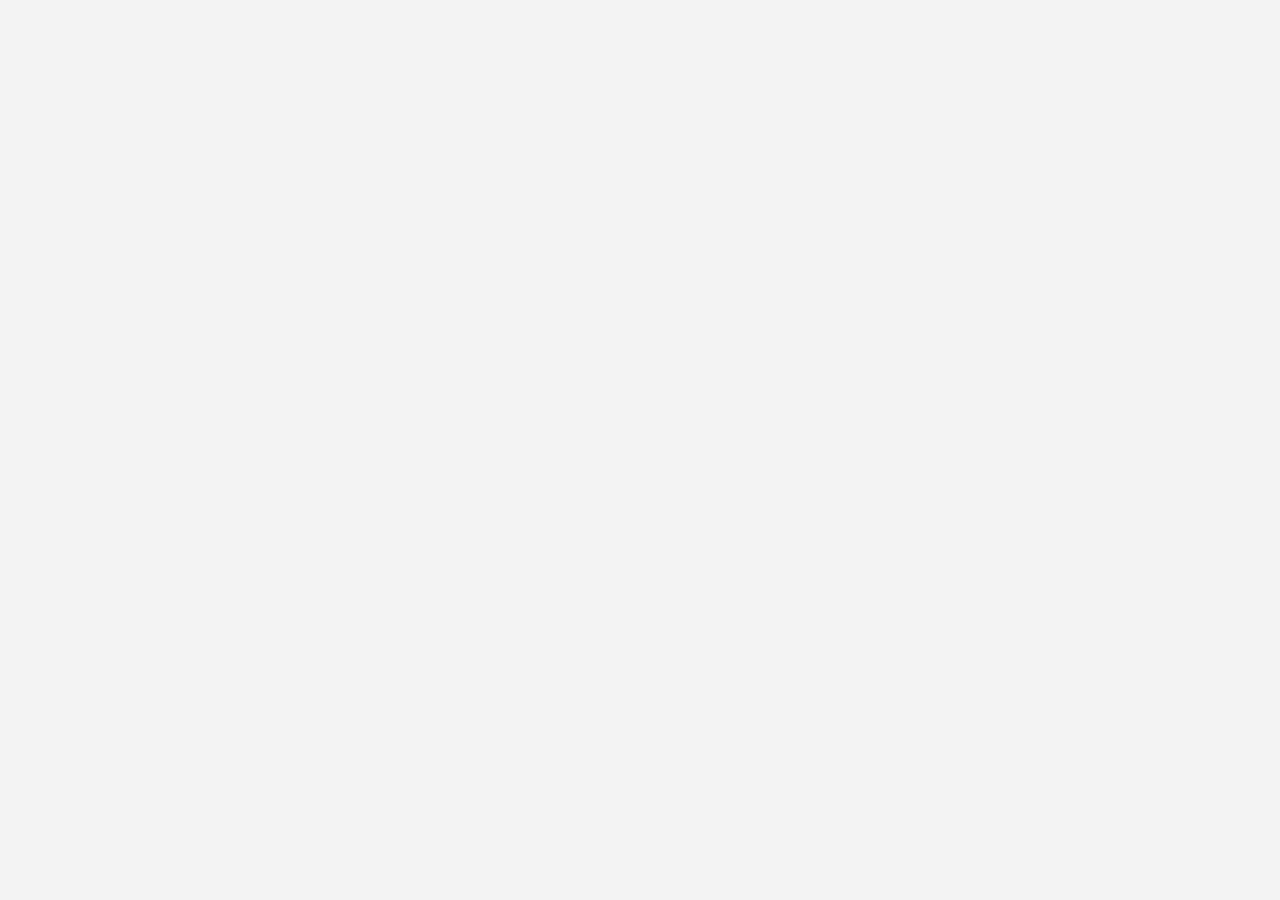
==== about.html @ a2e63a08 "Initial commit" ====
<!DOCTYPE html>
<html lang="en">
<head>
    <meta charset="UTF-8">
    <meta http-equiv="X-UA-Compatible" content="IE=edge">
    <meta name="viewport" content="width=device-width, initial-scale=1.0">
    <title>Air News | Project Based on Grids</title>

    <link rel="preconnect" href="https://fonts.googleapis.com">
    <link rel="preconnect" href="https://fonts.gstatic.com" crossorigin>
    <link href="https://fonts.googleapis.com/css2?family=Lato:wght@300;400&family=Staatliches&display=swap" rel="stylesheet">

    <link rel="stylesheet" href="https://cdnjs.cloudflare.com/ajax/libs/font-awesome/4.7.0/css/font-awesome.min.css" integrity="sha512-SfTiTlX6kk+qitfevl/7LibUOeJWlt9rbyDn92a1DqWOw9vWG2MFoays0sgObmWazO5BQPiFucnnEAjpAB+/Sw==" crossorigin="anonymous" referrerpolicy="no-referrer" />

    <link rel="stylesheet" href="css/style.css">
    <link rel="stylesheet" media="screen and (max-width: 768px)" href="css/responsive.css">
    <link rel="icon" href="images/icon.png">
</head>
<body>

</body>
</html>
---- css/style.css ----
:root {
    --primary-color: #038655;
    --secondary-color: #FAA916;
    --light-color: #F3F3F3;
    --dark-color: #333;
    --category-sports: #F99500;
    --category-ent: #A66BBE;
    --category-tech: #009CFF;
    --max-width: 1100px;
}

/**************************************************************************************************
**************************** BASE STYLES **********************************************************
**************************************************************************************************/
* {
    margin: 0;
    padding: 0;
    box-sizing: border-box;
}

body {
    background: var(--light-color);
    font-family: 'Lato', sans-serif;
    line-height: 1.5;
}

p {
    margin-bottom: 0.75rem;
}

a {
    text-decoration: none;
    color: var(--dark-color);
}

ul {
    list-style: none;
}

img {
    width: 100%;
}

h1, h2, h3, h4, h5, h6 {
    font-family: 'Staatliches', cursive;
    margin-bottom: 0.7rem;
    line-height: 1.3;
    letter-spacing: .15rem;
    word-spacing: .30rem;
}


::selection {
    background: rgba(3,134,85, 0.8);
    color: #FFF;
}
::-webkit-scrollbar {
    width: 12px;
}
::-webkit-scrollbar-track {
    box-shadow: inset 0 0 6px rgba(0, 0, 0, 0.5);
    border-radius: 10px;    
}
::-webkit-scrollbar-thumb {
    border-radius: 10px;
    background: var(--primary-color);
}
::-webkit-scrollbar-thumb:window-inactive {
    background: rgba(3,134,85, 0.6);
}


/****************************************************************************************************
************************************ UTILITY CLASSES ************************************************
****************************************************************************************************/

.container {
    max-width: var(--max-width);
    margin: 0 auto;
    padding: 0 2rem;
}
.card {
    background: #FFF;
    padding: 2rem;
}
.bg-light {
    background: var(--light-color) !important;
    color: var(--dark-color) !important;
}
.bg-dark {
    background: var(--dark-color) !important;
    color: #FFF !important;
}
.bg-primary {
    background: var(--primary-color) !important;
    color: #FFF !important;
}

.bg-secondary {
    background: var(--secondary-color) !important;
    color: #FFF !important;
}

.bg-dark a,
.bg-primary a,
.bg-secondary a {
    color: #FFF;
}

.m-0 { margin: 0; }

.py-1 { padding: 1.5rem 0 !important; }
.py-2 { padding: 2rem 0 !important; }
.py-3 { padding: 3rem 0; }

.p-1 { padding: 1.5rem; }
.p-2 { padding: 2rem; }
.p-3 { padding: 3rem; }

.l-heading { font-size: 3rem; }
.m-heading { font-size: 2.2rem; }
.sm-heading { font-size: 1.7rem; }

ul.list li {
    padding: 0.5rem;
    border-bottom: dotted 1px #444;
}
ul.list li a:hover {
    color: var(--primary-color);
}


/****************************************************************************************************
************************************ BUTTONS CLASSES ************************************************
****************************************************************************************************/
.btn {
    display: inline-block;
    border: none;
    padding: .5rem 1.5rem;
}
.btn-block {
    display: block;
    text-align: center;
    width: 100%;
}
.btn-primary {
    background: var(--primary-color);
    color: #FFF;
}
.btn-secondary {
    background: var(--secondary-color);
    color: #FFF;
}
.btn-light {
    background: var(--light-color);
    color: var(--dark-color);
}
.btn-dark {
    background: var(--dark-color);
    color: #FFF;
}
.btn:hover {
    opacity: 0.85;
    transition: opacity .3s;
    cursor: pointer;
}
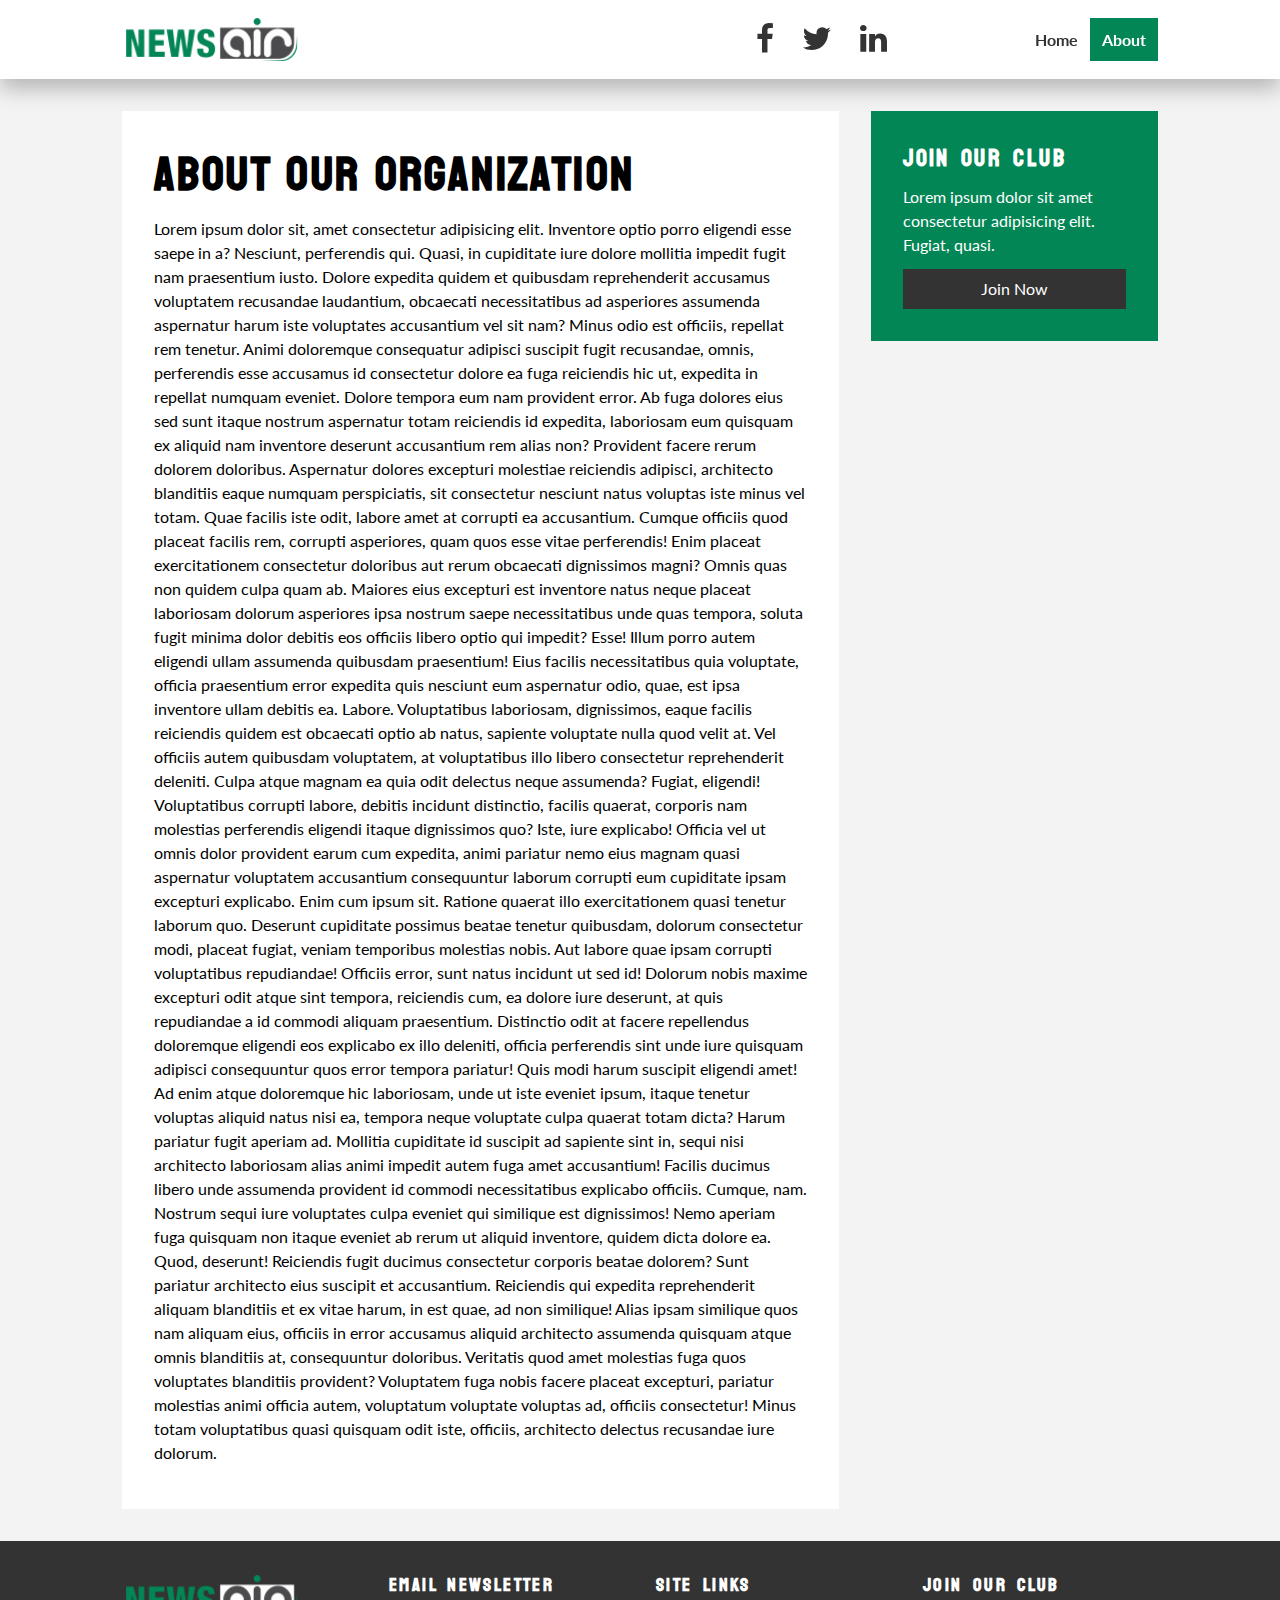
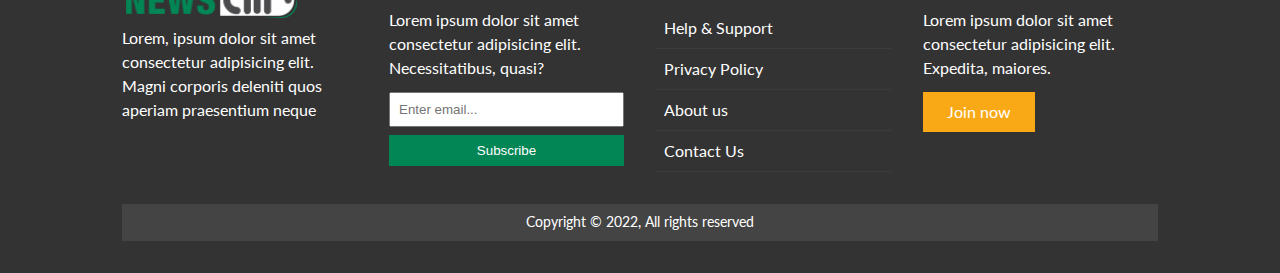
==== commit 6a3905c7: "feature:about and article page done" ====
--- a/about.html
+++ b/about.html
@@ -17,6 +17,89 @@
     <link rel="icon" href="images/icon.png">
 </head>
 <body>
-
+    <nav class="navbar">
+        <div class="container">
+            <img src="images/logo.png" alt="Air news" class="logo">
+            <div class="socials">
+                <a href="https://facebook.com"><i class="fa fa-facebook fa-2x"></i></a>
+                <a href="https://twitter.com"><i class="fa fa-twitter fa-2x"></i></a>
+                <a href="https://linkedin.com"><i class="fa fa-linkedin fa-2x"></i></a>
+            </div>
+            <ul class="nav-links">
+                <li><a href="index.html">Home</a></li>
+                <li><a href="about.html" class="active">About</a></li>
+            </ul>
+        </div>
+    </nav>
+    <section id="about">
+        <div class="container">
+            <div class="page-content py-2">
+                    <div class="card">
+                        <h1 class="l-heading">About Our Organization</h1>
+                        <p>Lorem ipsum dolor sit, amet consectetur adipisicing elit. Inventore optio porro eligendi esse saepe in a? Nesciunt, perferendis qui. Quasi, in cupiditate iure dolore mollitia impedit fugit nam praesentium iusto.
+                        Dolore expedita quidem et quibusdam reprehenderit accusamus voluptatem recusandae laudantium, obcaecati necessitatibus ad asperiores assumenda aspernatur harum iste voluptates accusantium vel sit nam? Minus odio est officiis, repellat rem tenetur.
+                        Animi doloremque consequatur adipisci suscipit fugit recusandae, omnis, perferendis esse accusamus id consectetur dolore ea fuga reiciendis hic ut, expedita in repellat numquam eveniet. Dolore tempora eum nam provident error.
+                        Ab fuga dolores eius sed sunt itaque nostrum aspernatur totam reiciendis id expedita, laboriosam eum quisquam ex aliquid nam inventore deserunt accusantium rem alias non? Provident facere rerum dolorem doloribus.
+                        Aspernatur dolores excepturi molestiae reiciendis adipisci, architecto blanditiis eaque numquam perspiciatis, sit consectetur nesciunt natus voluptas iste minus vel totam. Quae facilis iste odit, labore amet at corrupti ea accusantium.
+                        Cumque officiis quod placeat facilis rem, corrupti asperiores, quam quos esse vitae perferendis! Enim placeat exercitationem consectetur doloribus aut rerum obcaecati dignissimos magni? Omnis quas non quidem culpa quam ab.
+                        Maiores eius excepturi est inventore natus neque placeat laboriosam dolorum asperiores ipsa nostrum saepe necessitatibus unde quas tempora, soluta fugit minima dolor debitis eos officiis libero optio qui impedit? Esse!
+                        Illum porro autem eligendi ullam assumenda quibusdam praesentium! Eius facilis necessitatibus quia voluptate, officia praesentium error expedita quis nesciunt eum aspernatur odio, quae, est ipsa inventore ullam debitis ea. Labore.
+                        Voluptatibus laboriosam, dignissimos, eaque facilis reiciendis quidem est obcaecati optio ab natus, sapiente voluptate nulla quod velit at. Vel officiis autem quibusdam voluptatem, at voluptatibus illo libero consectetur reprehenderit deleniti.
+                        Culpa atque magnam ea quia odit delectus neque assumenda? Fugiat, eligendi! Voluptatibus corrupti labore, debitis incidunt distinctio, facilis quaerat, corporis nam molestias perferendis eligendi itaque dignissimos quo? Iste, iure explicabo!
+                        Officia vel ut omnis dolor provident earum cum expedita, animi pariatur nemo eius magnam quasi aspernatur voluptatem accusantium consequuntur laborum corrupti eum cupiditate ipsam excepturi explicabo. Enim cum ipsum sit.
+                        Ratione quaerat illo exercitationem quasi tenetur laborum quo. Deserunt cupiditate possimus beatae tenetur quibusdam, dolorum consectetur modi, placeat fugiat, veniam temporibus molestias nobis. Aut labore quae ipsam corrupti voluptatibus repudiandae!
+                        Officiis error, sunt natus incidunt ut sed id! Dolorum nobis maxime excepturi odit atque sint tempora, reiciendis cum, ea dolore iure deserunt, at quis repudiandae a id commodi aliquam praesentium.
+                        Distinctio odit at facere repellendus doloremque eligendi eos explicabo ex illo deleniti, officia perferendis sint unde iure quisquam adipisci consequuntur quos error tempora pariatur! Quis modi harum suscipit eligendi amet!
+                        Ad enim atque doloremque hic laboriosam, unde ut iste eveniet ipsum, itaque tenetur voluptas aliquid natus nisi ea, tempora neque voluptate culpa quaerat totam dicta? Harum pariatur fugit aperiam ad.
+                        Mollitia cupiditate id suscipit ad sapiente sint in, sequi nisi architecto laboriosam alias animi impedit autem fuga amet accusantium! Facilis ducimus libero unde assumenda provident id commodi necessitatibus explicabo officiis.
+                        Cumque, nam. Nostrum sequi iure voluptates culpa eveniet qui similique est dignissimos! Nemo aperiam fuga quisquam non itaque eveniet ab rerum ut aliquid inventore, quidem dicta dolore ea. Quod, deserunt!
+                        Reiciendis fugit ducimus consectetur corporis beatae dolorem? Sunt pariatur architecto eius suscipit et accusantium. Reiciendis qui expedita reprehenderit aliquam blanditiis et ex vitae harum, in est quae, ad non similique!
+                        Alias ipsam similique quos nam aliquam eius, officiis in error accusamus aliquid architecto assumenda quisquam atque omnis blanditiis at, consequuntur doloribus. Veritatis quod amet molestias fuga quos voluptates blanditiis provident?
+                        Voluptatem fuga nobis facere placeat excepturi, pariatur molestias animi officia autem, voluptatum voluptate voluptas ad, officiis consectetur! Minus totam voluptatibus quasi quisquam odit iste, officiis, architecto delectus recusandae iure dolorum.</p>
+                    </div>
+                    <div class="card bg-primary">
+                        <h2>Join our club</h2>
+                        <p>Lorem ipsum dolor sit amet consectetur adipisicing elit. Fugiat, quasi.</p>
+                    <a href="#" class="btn btn-dark btn-block">Join Now</a>
+                    </div>
+            </div>
+        </div>
+ <footer id="main-footer" class="bg-dark py-2">
+            <div class="container">
+                <div>
+                    <img src="images/logo_light.png" alt="Air News" class="footer-logo">
+                    <p>
+                        Lorem, ipsum dolor sit amet consectetur adipisicing elit. Magni corporis deleniti quos aperiam praesentium neque
+                    </p>
+                </div>
+                <div>
+                    <h3>Email Newsletter</h3>
+            <p>Lorem ipsum dolor sit amet consectetur adipisicing elit. Necessitatibus, quasi?</p>
+            <form>
+                <input type="email" placeholder="Enter email...">
+                <input type="submit" class="btn btn-primary btn-block" value="Subscribe">
+            </form>
+            </div>
+            <div>
+                <h3>Site links</h3>
+                <ul class="list">
+                    <li><a href="#">Help &amp; Support</a></li>
+                    <li><a href="#">Privacy Policy</a></li>
+                    <li><a href="#">About us</a></li>
+                    <li><a href="#">Contact Us</a></li>
+                </ul>
+            </div>
+            <div>
+                <h3>Join our club</h3>
+                <p>Lorem ipsum dolor sit amet consectetur adipisicing elit. Expedita, maiores.</p>
+                <a href="#" class="btn btn-secondary">Join now</a>
+            </div>
+            <div>
+                <p class="m-0">Copyright &copy; 2022, All rights reserved</p>
+            </div>
+            </div>
+            
+        </footer>
+    </section>
 </body>
 </html>--- a/css/style.css
+++ b/css/style.css
@@ -129,7 +129,20 @@
     color: var(--primary-color);
 }
 
-
+/*******Category******
+************************/
+.category{
+    display: inline-block;
+    color: #fff;
+    font-size: .55rem;
+    text-transform: uppercase;
+    padding: .4rem .6rem;
+    border-radius: 15px;
+    margin-bottom: .5rem;
+}
+.category-sports{background-color: var(--category-sports);}
+.category-tech{background-color: var(--category-tech);}
+.category-ent{background-color: var(--category-ent);}
 /****************************************************************************************************
 ************************************ BUTTONS CLASSES ************************************************
 ****************************************************************************************************/
@@ -164,4 +177,114 @@
     transition: opacity .3s;
     cursor: pointer;
 }
-
+.navbar{
+    background-color: #fff;
+    position: sticky;
+    top: 0;
+    left: 0;
+    z-index: 9999;
+    box-shadow: 0 10px 20px rgba(0,0,0,0.25);
+    padding: 1rem;
+}
+.navbar .container{
+    display: grid;
+    grid-template-columns: 3fr 1fr 1fr;
+    align-items: center;
+}
+.navbar .logo{
+    max-width: 180px;
+}
+.socials a{
+    padding: .75rem;
+}
+.nav-links{
+    display: flex;
+    justify-content: flex-end;
+}
+.nav-links li a{
+    padding: .75rem;
+    margin-right: 10px;
+    font-weight: bold;
+}
+.nav-links li a:last-child{
+    margin-right: 0;
+}
+.nav-links li a.active{
+    background: var(--primary-color);
+    color: #fff;
+}
+.nav-links li a:hover{
+    background: var(--light-color);
+    color: var(--dark-color);
+}
+
+#showcase{
+    position: relative;
+    background: url('../images/featured.jpg')center center;
+    background-size: cover;
+}
+#showcase:before{
+    position: absolute;
+    top: 0;
+    left: 0;
+    content: '';
+    display: block;
+    height: 100%;
+    width: 100%;
+    background: rgba(0,0,0,0.4);
+}
+#showcase .container{
+    display: grid;
+    min-height: 70vh;
+    grid-template-columns: repeat(2,1fr);
+    align-items: center;
+}
+.showcase-content{
+    z-index: 1;
+    color: #fff;
+}
+.articles-container{
+    display: grid;
+    grid-template-columns: repeat(3,1fr);
+    grid-gap: 1rem;
+}
+.article-grid-card{
+    display: grid;
+    grid-template-columns: repeat(2,1fr);
+    grid-gap: 1rem;
+    align-items: center;
+}
+.article-grid-card:first-child{
+    grid-column: 1/span 2;
+}
+.article-grid-card:last-child{
+    grid-column: 2/span 2;
+}
+#main-footer .container{
+    display: grid;
+    grid-template-columns: repeat(4,1fr);
+    grid-gap: 2rem;
+}
+#main-footer .footer-logo{
+    max-width: 180px;
+}
+#main-footer input[type="email"]{
+    width: 100%;
+    padding: .5rem;
+    margin-bottom: .5rem;
+}
+#main-footer .container >*:last-child{
+    background-color: #444;
+    grid-column: 1/span 4;
+    text-align: center;
+    padding: .5rem;
+    font-size: .85rem;
+}
+#about .page-content{
+    display: grid;
+    grid-template-columns: 5fr 2fr;
+    grid-gap: 2rem;
+}
+#about .page-content>*:first-child{
+    grid-row: 1/span 4;
+}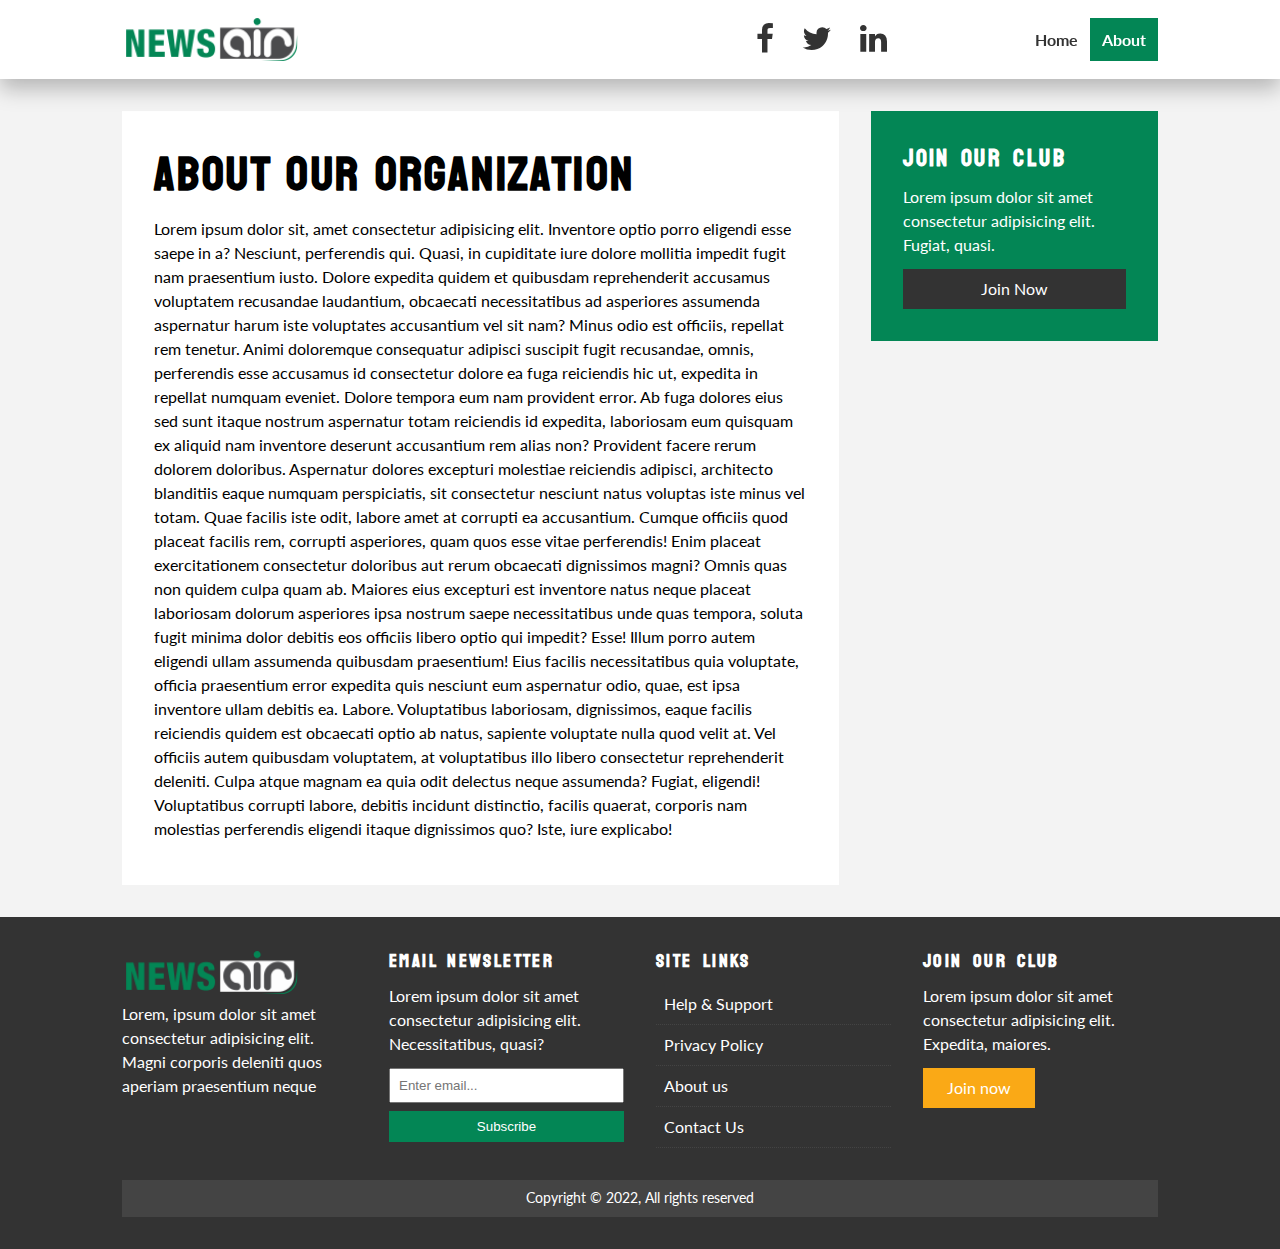
==== commit cfa1497b: "refactored:about page" ====
--- a/about.html
+++ b/about.html
@@ -46,16 +46,7 @@
                         Illum porro autem eligendi ullam assumenda quibusdam praesentium! Eius facilis necessitatibus quia voluptate, officia praesentium error expedita quis nesciunt eum aspernatur odio, quae, est ipsa inventore ullam debitis ea. Labore.
                         Voluptatibus laboriosam, dignissimos, eaque facilis reiciendis quidem est obcaecati optio ab natus, sapiente voluptate nulla quod velit at. Vel officiis autem quibusdam voluptatem, at voluptatibus illo libero consectetur reprehenderit deleniti.
                         Culpa atque magnam ea quia odit delectus neque assumenda? Fugiat, eligendi! Voluptatibus corrupti labore, debitis incidunt distinctio, facilis quaerat, corporis nam molestias perferendis eligendi itaque dignissimos quo? Iste, iure explicabo!
-                        Officia vel ut omnis dolor provident earum cum expedita, animi pariatur nemo eius magnam quasi aspernatur voluptatem accusantium consequuntur laborum corrupti eum cupiditate ipsam excepturi explicabo. Enim cum ipsum sit.
-                        Ratione quaerat illo exercitationem quasi tenetur laborum quo. Deserunt cupiditate possimus beatae tenetur quibusdam, dolorum consectetur modi, placeat fugiat, veniam temporibus molestias nobis. Aut labore quae ipsam corrupti voluptatibus repudiandae!
-                        Officiis error, sunt natus incidunt ut sed id! Dolorum nobis maxime excepturi odit atque sint tempora, reiciendis cum, ea dolore iure deserunt, at quis repudiandae a id commodi aliquam praesentium.
-                        Distinctio odit at facere repellendus doloremque eligendi eos explicabo ex illo deleniti, officia perferendis sint unde iure quisquam adipisci consequuntur quos error tempora pariatur! Quis modi harum suscipit eligendi amet!
-                        Ad enim atque doloremque hic laboriosam, unde ut iste eveniet ipsum, itaque tenetur voluptas aliquid natus nisi ea, tempora neque voluptate culpa quaerat totam dicta? Harum pariatur fugit aperiam ad.
-                        Mollitia cupiditate id suscipit ad sapiente sint in, sequi nisi architecto laboriosam alias animi impedit autem fuga amet accusantium! Facilis ducimus libero unde assumenda provident id commodi necessitatibus explicabo officiis.
-                        Cumque, nam. Nostrum sequi iure voluptates culpa eveniet qui similique est dignissimos! Nemo aperiam fuga quisquam non itaque eveniet ab rerum ut aliquid inventore, quidem dicta dolore ea. Quod, deserunt!
-                        Reiciendis fugit ducimus consectetur corporis beatae dolorem? Sunt pariatur architecto eius suscipit et accusantium. Reiciendis qui expedita reprehenderit aliquam blanditiis et ex vitae harum, in est quae, ad non similique!
-                        Alias ipsam similique quos nam aliquam eius, officiis in error accusamus aliquid architecto assumenda quisquam atque omnis blanditiis at, consequuntur doloribus. Veritatis quod amet molestias fuga quos voluptates blanditiis provident?
-                        Voluptatem fuga nobis facere placeat excepturi, pariatur molestias animi officia autem, voluptatum voluptate voluptas ad, officiis consectetur! Minus totam voluptatibus quasi quisquam odit iste, officiis, architecto delectus recusandae iure dolorum.</p>
+                        </p>
                     </div>
                     <div class="card bg-primary">
                         <h2>Join our club</h2>
